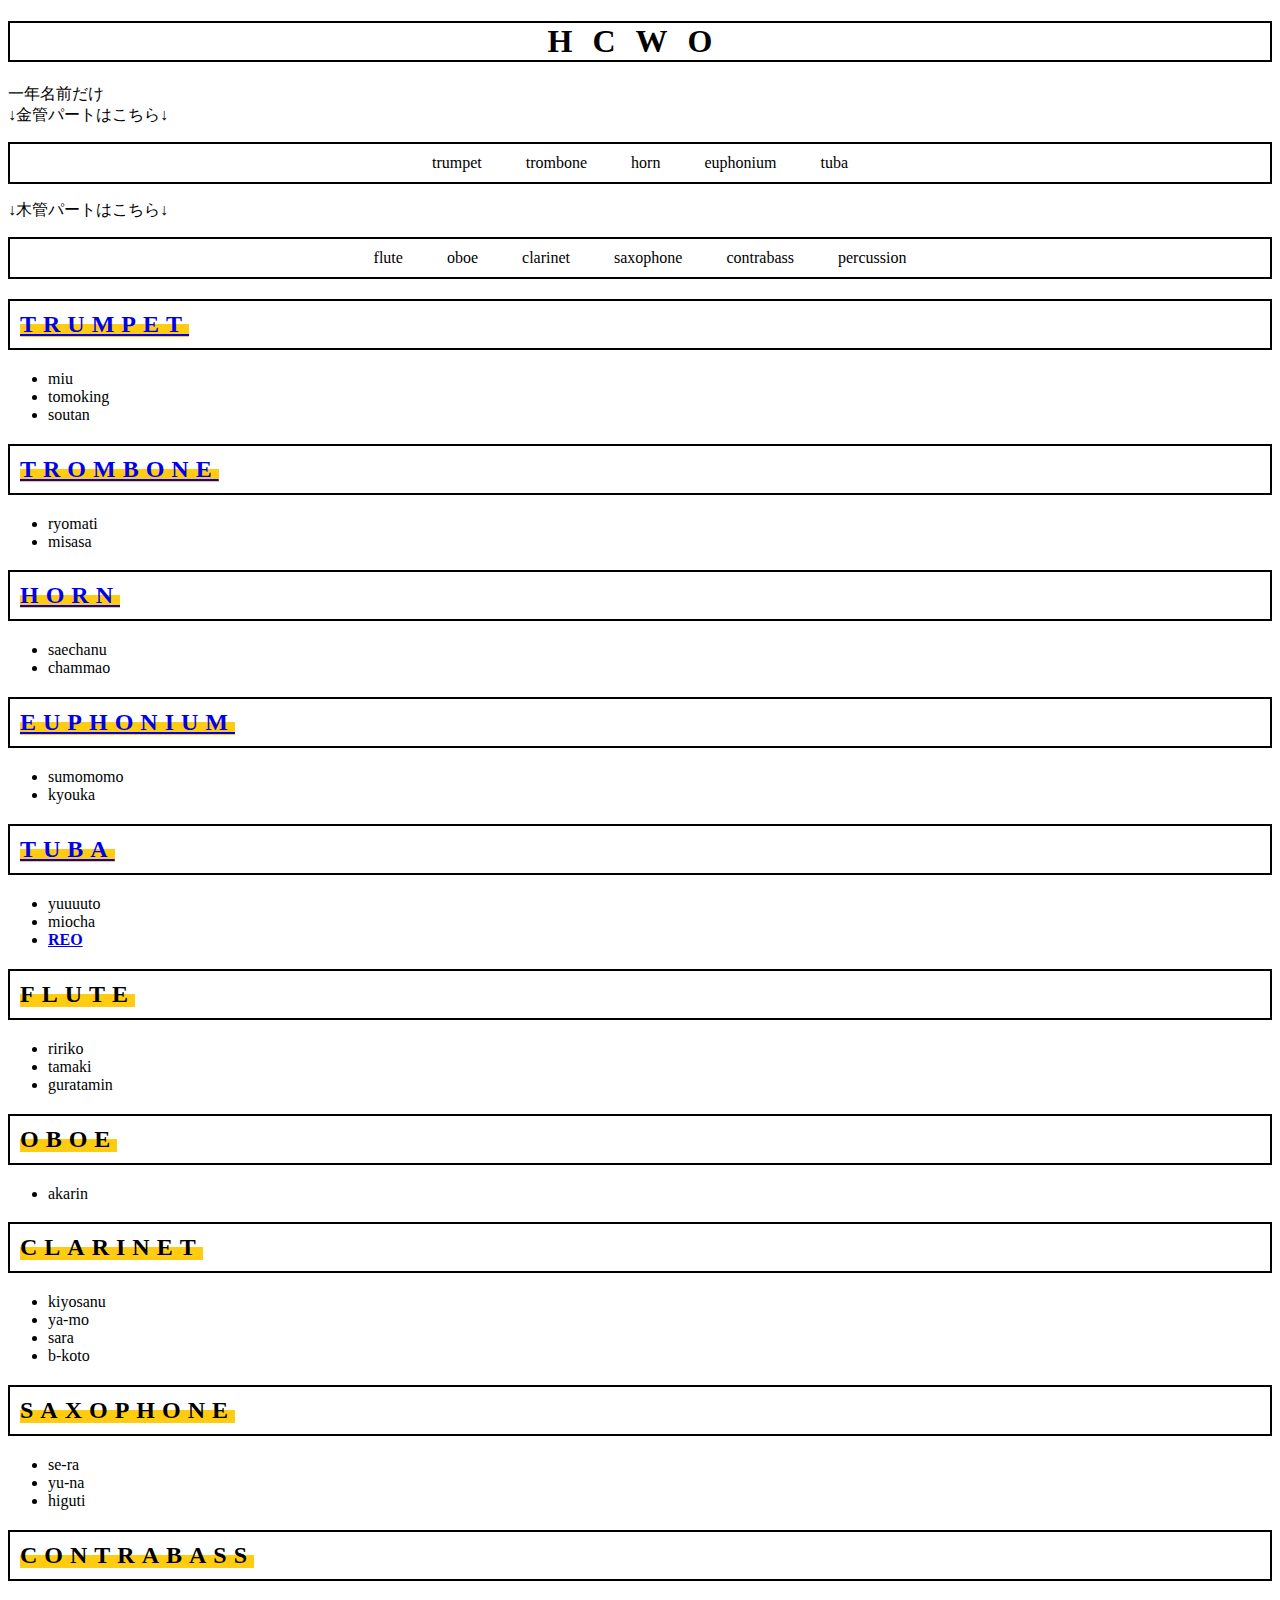
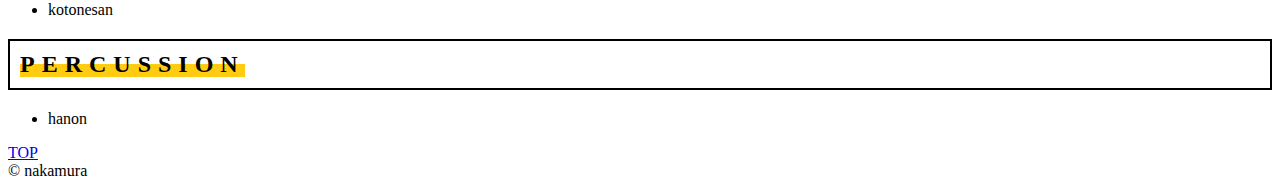
==== index.html @ a6bbc79d "Update index.html" ====
<!DOCTYPE html>
<html lang="ja">
<head>
    <meta charset="UTF-8">
    <meta name="viewport" content="width=device-width, initial-scale=1.0">
    <title>chuo</title>
    <link rel="stylesheet" href="stylesheet.css">
</head>
<body>
<h1 id="top">
HCWO
</h1>
<P>
一年名前だけ<br>
<span class="itiran">↓金管パートはこちら↓</span>
</P>
<nav>
<div class="kinkanmatome"><!--各パートにとぶ-->
<ul>
<li><a href="#trp">trumpet</a></li>
<li><a href="#trb">trombone</a></li>
<li><a href="#hrn">horn</a></li>
<li><a href="#euph">euphonium</a></li>
<li><a href="#tub">tuba</a></li>
</ul>
</div>
</nav>
<p>
<span class="itiran">↓木管パートはこちら↓</span><!--木管-->
</p>
<nav>
<div class="mokkanmatome">
<ul>
<li><a href="#fl">flute</a></li>
<li><a href="#ob">oboe</a></li>
<li><a href="#cl">clarinet</a></li>
<li><a href="#sax">saxophone</a></li>
<li><a href="#conbass">contrabass</a></li>
<li><a href="#perc">percussion</a></li>
</ul>
</div>
</nav>
<div class="kinkan">
<div class="trp"><!--トランペットパート-->
<h2 id="trp">
<span class="marker"><a href="html_tp.html">TRUMPET</a></span>
</h2>
<ul>
<li>miu</li>
<li>tomoking</li>
<li>soutan</li>
</ul>
</div>
<div class="trb"><!--トロンボーンパート-->
<h2 id="trb">
<span class="marker"><a href="trb.html">TROMBONE</a></span>
</h2>
<ul>
<li>ryomati</li>
<li>misasa</li>
</ul>
</div>
<div class="hrn"><!--ホルンパート-->
<h2 id="hrn">
<span class="marker"><a href="hrn.html">HORN</a></span>
</h2>
<ul>
<li>saechanu</li>
<li>chammao</li>
</ul>
</div>
<div class="euph"><!--ユーフォパート-->
<h2 id="euph">
<span class="marker"><a href="euph.html">EUPHONIUM</a></span>
</h2>
<ul>
<li>sumomomo</li>
<li>kyouka</li>
</ul>
</div>
<div class="tub"><!--チューバパート-->
<h2 id="tub">
<span class="marker"><a href="tub.html">TUBA</a></span>
</h2>
<ul>
<li>yuuuuto</li>
<li>miocha</li>
<li><b><a href="reo.html">REO</a></b></li>
</ul>
</div>
</div><!--kinkanmatome終わり-->
<div class="mokkan"><!--木管-->
<div class="fl"><!--フルート-->
<h2 id="fl">
<span class="marker">FLUTE</span>
</h2>
<ul>
<li>ririko</li>
<li>tamaki</li>
<li>guratamin</li>
</ul>
</div>
<div class="ob"><!--オーボエ-->
<h2 id="ob">
<span class="marker">OBOE</span>
</h2>
<ul>
<li>akarin</li>
</ul>
</div>
<div class="cl"><!--クラリネット-->
<h2 id="cl">
<span class="marker">CLARINET</span>
</h2>
<ul>
<li>kiyosanu</li>
<li>ya-mo</li>
<li>sara</li>
<li>b-koto</li>
</ul>
</div>
<div class="sax"><!--サックス-->
<h2 id="sax">
<span class="marker">SAXOPHONE</span>
</h2>
<ul>
<li>se-ra</li>
<li>yu-na</li>
<li>higuti</li>
</ul>
</div>
<div class="conbass"><!--コンバス-->
<h2 id="conbass">
<span class="marker">CONTRABASS</span>
</h2>
<ul>
<li>kotonesan</li>
</ul>
</div>
</div><!--木管終わり-->
<div class="perc"><!--パーカス-->
<h2 id="perc"><span class="marker">PERCUSSION</span></h2>
<ul>
<li>hanon</li>
</ul>
</div>    
<a href="#top">TOP</a>
</body>

<!-- フッタ ー-->
<footer>
  &copy; nakamura
</footer>


</html>
---- stylesheet.css ----
*{
  margin: 10;
  padding: 10;
}
html{
  height: 100%
}

body{
  background-color: #ffffff;
}
h1{
  border: 2px solid black;
  text-align: center;
  letter-spacing: 20px;
}
#kinkanmatome{
  border: 2px solid black;
  padding: 10px;
}
.itiran{
  text-align: center;
}

#trp,#trb,#hrn,#euph,#tub,#fl,#ob,#cl,#sax,#conbass,#perc{
  border: 2px solid black;
  padding: 10px;
  margin: 10px, 10px, 10px, 10px; /*上、右、下、左*/
  letter-spacing: 7px;
}
.marker{
  background-image: linear-gradient(transparent 50%,#ffcc11 50%);
}
/*ナビゲーション*/
nav{
  padding-bottom: 10px;  
  border: 2px solid black;
}

nav ul {
  margin-top: 10px;
  margin-bottom: 0px;
  text-align: center;
}

nav li {
  display: inline-block;
  margin-right: 40px;
}

nav a {
  color: black;
  text-decoration: none;
}

nav a:hover {
  color: #ffcc11;
  background-position: -100% 0;
  background-image: linear-gradient(to right, transparent 50%, #33ddcc 50%);
  background-position: 0 0;
  background-size: 200% auto;
  transition: 0.3s;
}
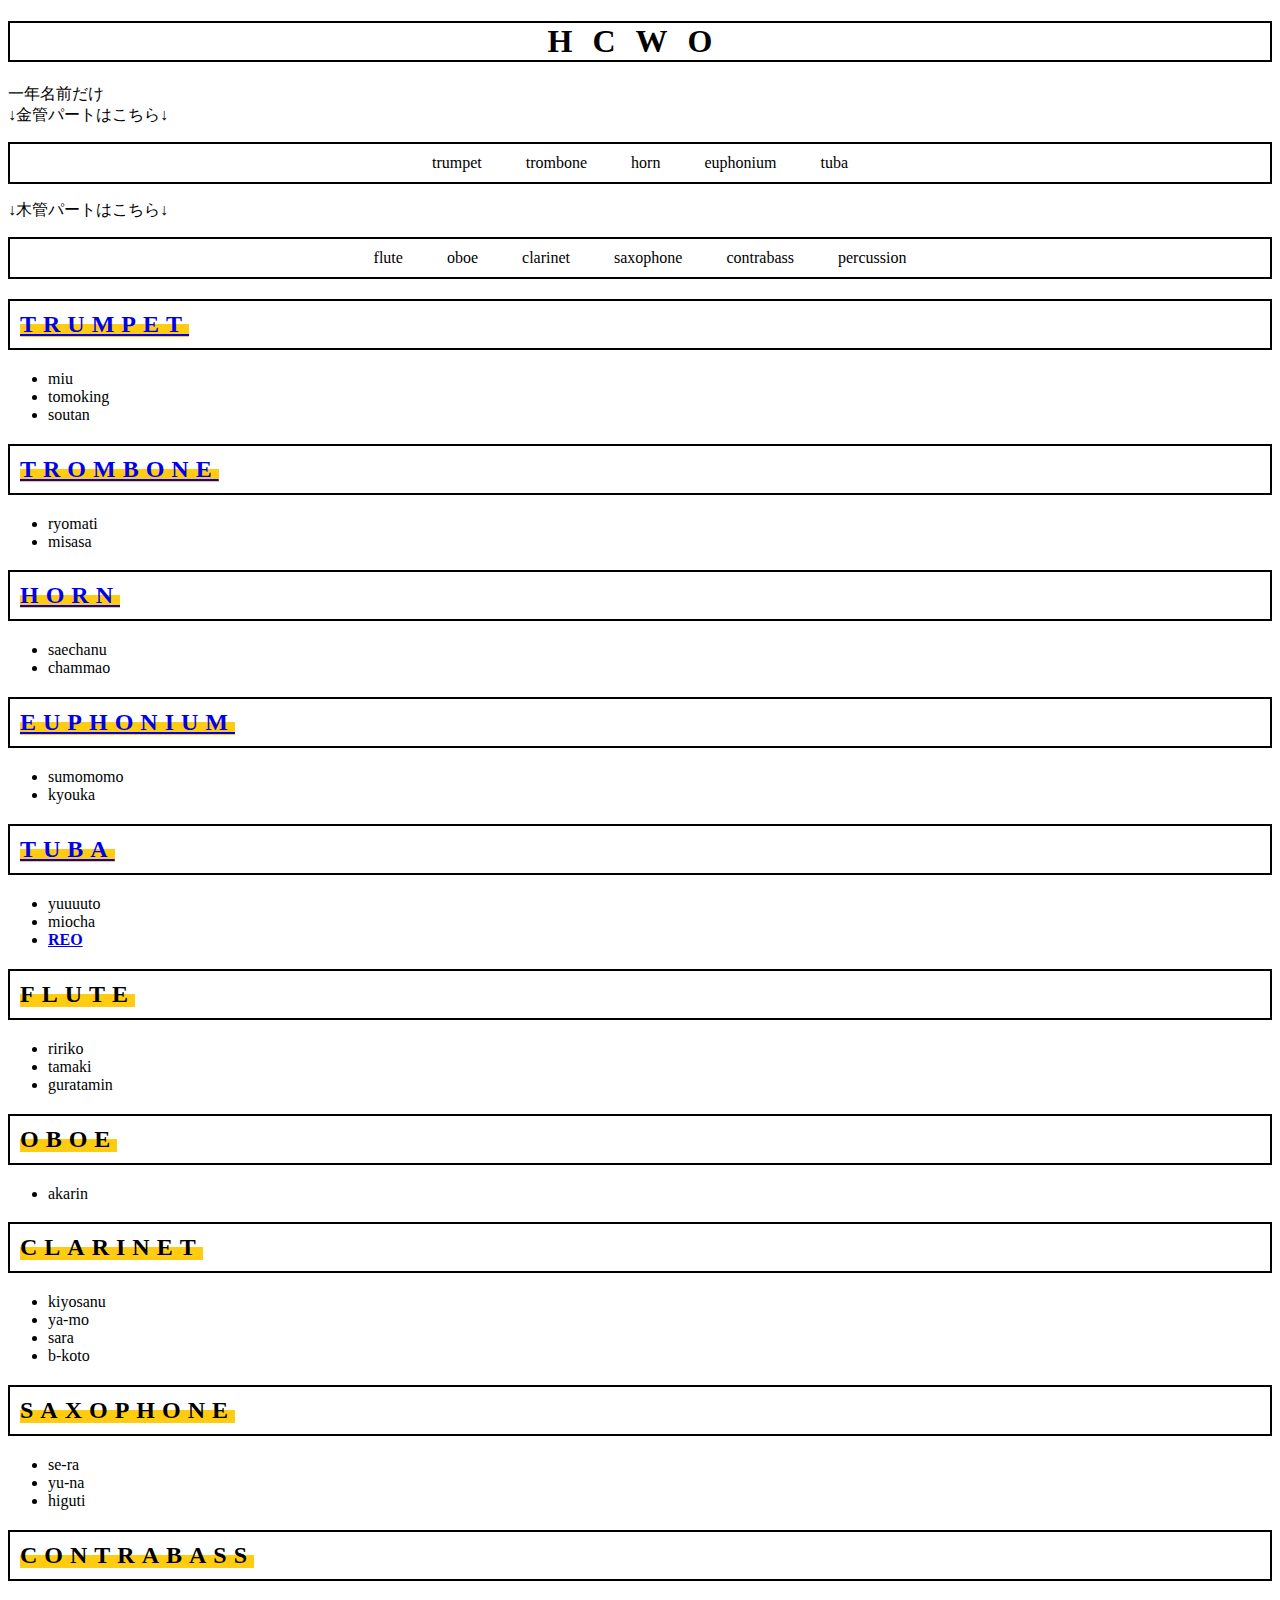
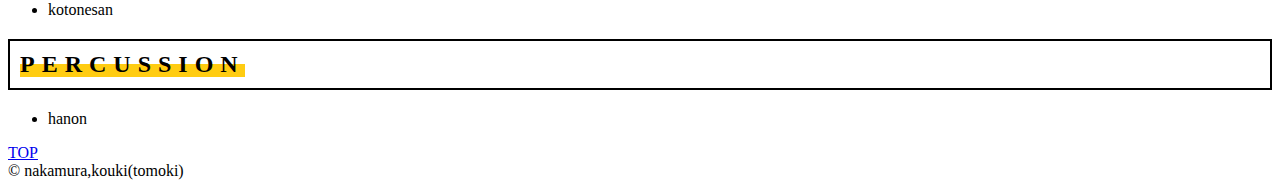
==== commit 9b01f782: "Update index.html" ====
--- a/index.html
+++ b/index.html
@@ -43,7 +43,7 @@
 <div class="kinkan">
 <div class="trp"><!--トランペットパート-->
 <h2 id="trp">
-<span class="marker"><a href="html_tp.html">TRUMPET</a></span>
+<span class="marker"><a href="tp.html">TRUMPET</a></span>
 </h2>
 <ul>
 <li>miu</li>
@@ -149,7 +149,7 @@
 
 <!-- フッタ ー-->
 <footer>
-  &copy; nakamura
+  &copy; nakamura,kouki(tomoki)
 </footer>
 
 
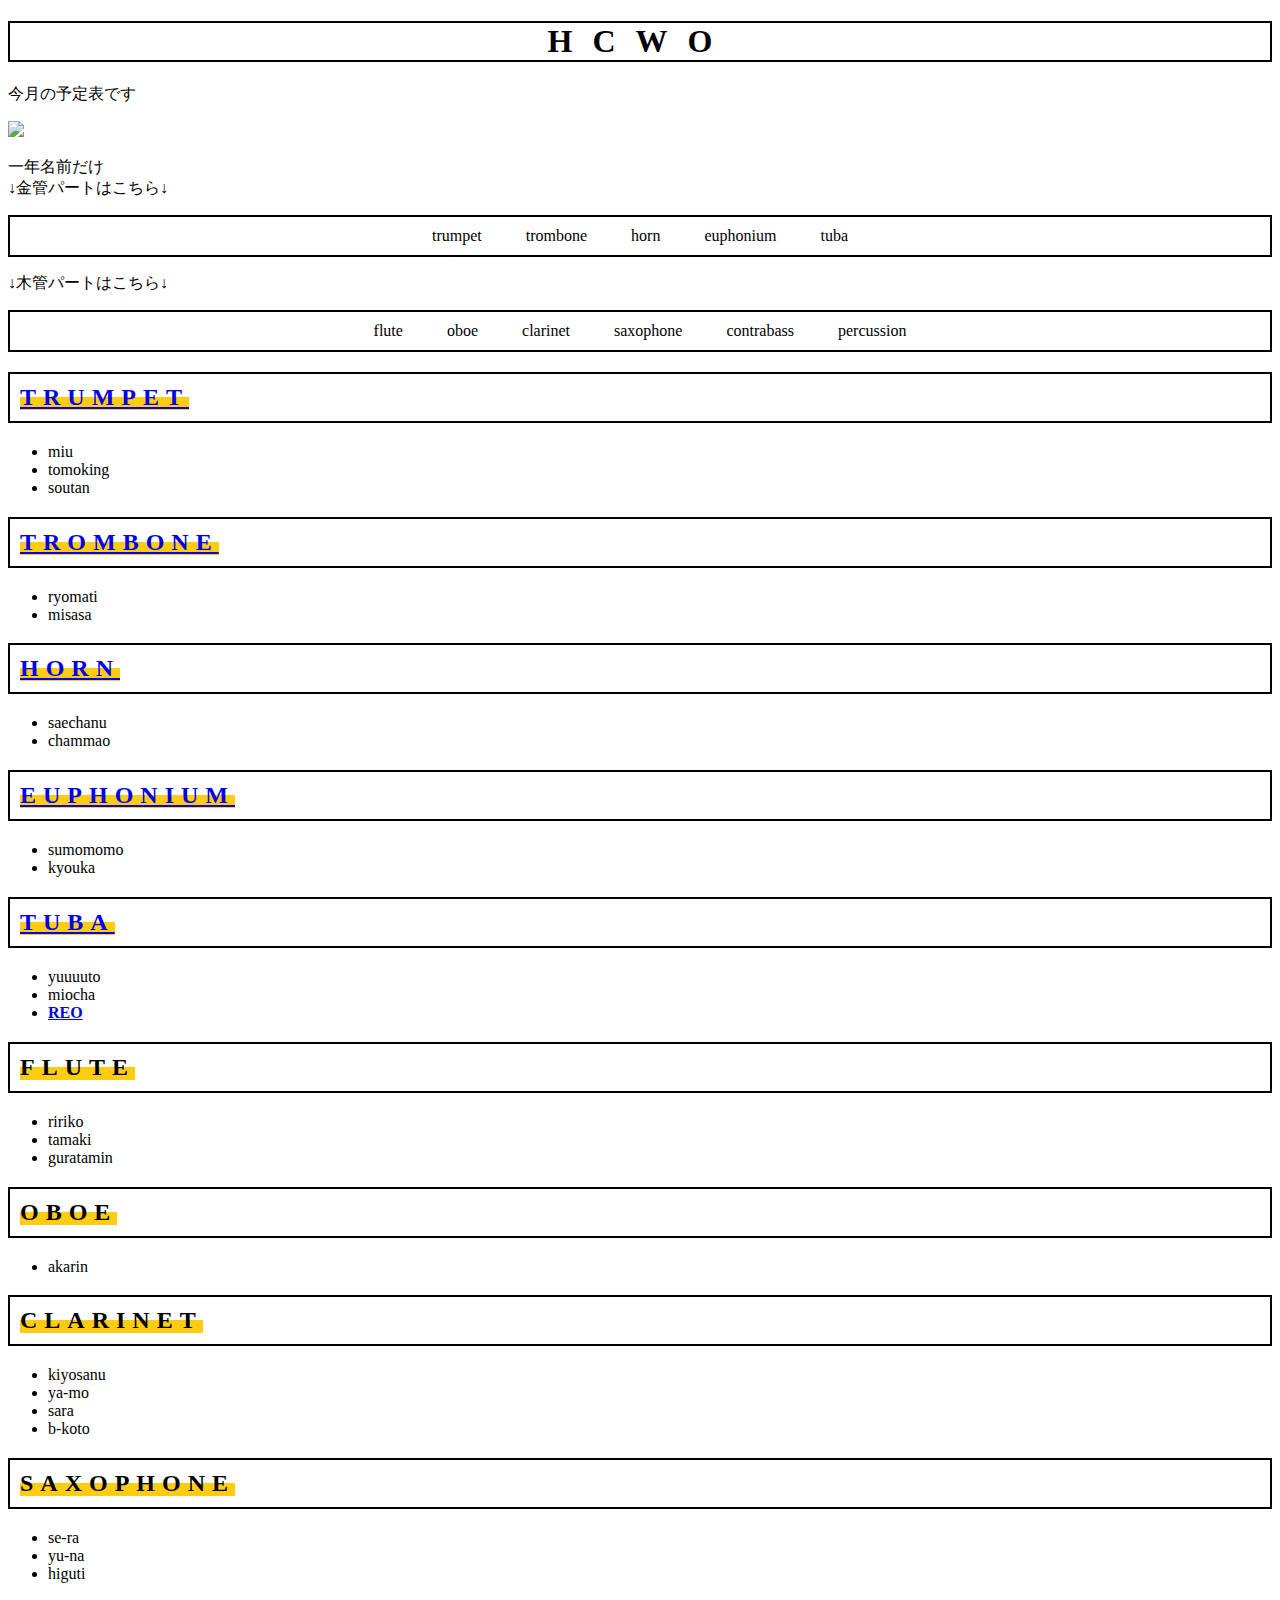
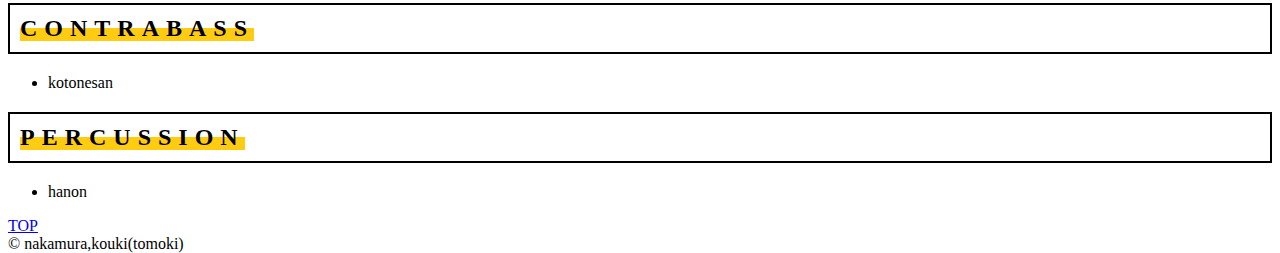
==== commit dfa58188: "Update index.html" ====
--- a/index.html
+++ b/index.html
@@ -10,6 +10,9 @@
 <h1 id="top">
 HCWO
 </h1>
+    <p>今月の予定表です</p>
+     <img src="IMG_0623">
+
 <P>
 一年名前だけ<br>
 <span class="itiran">↓金管パートはこちら↓</span>
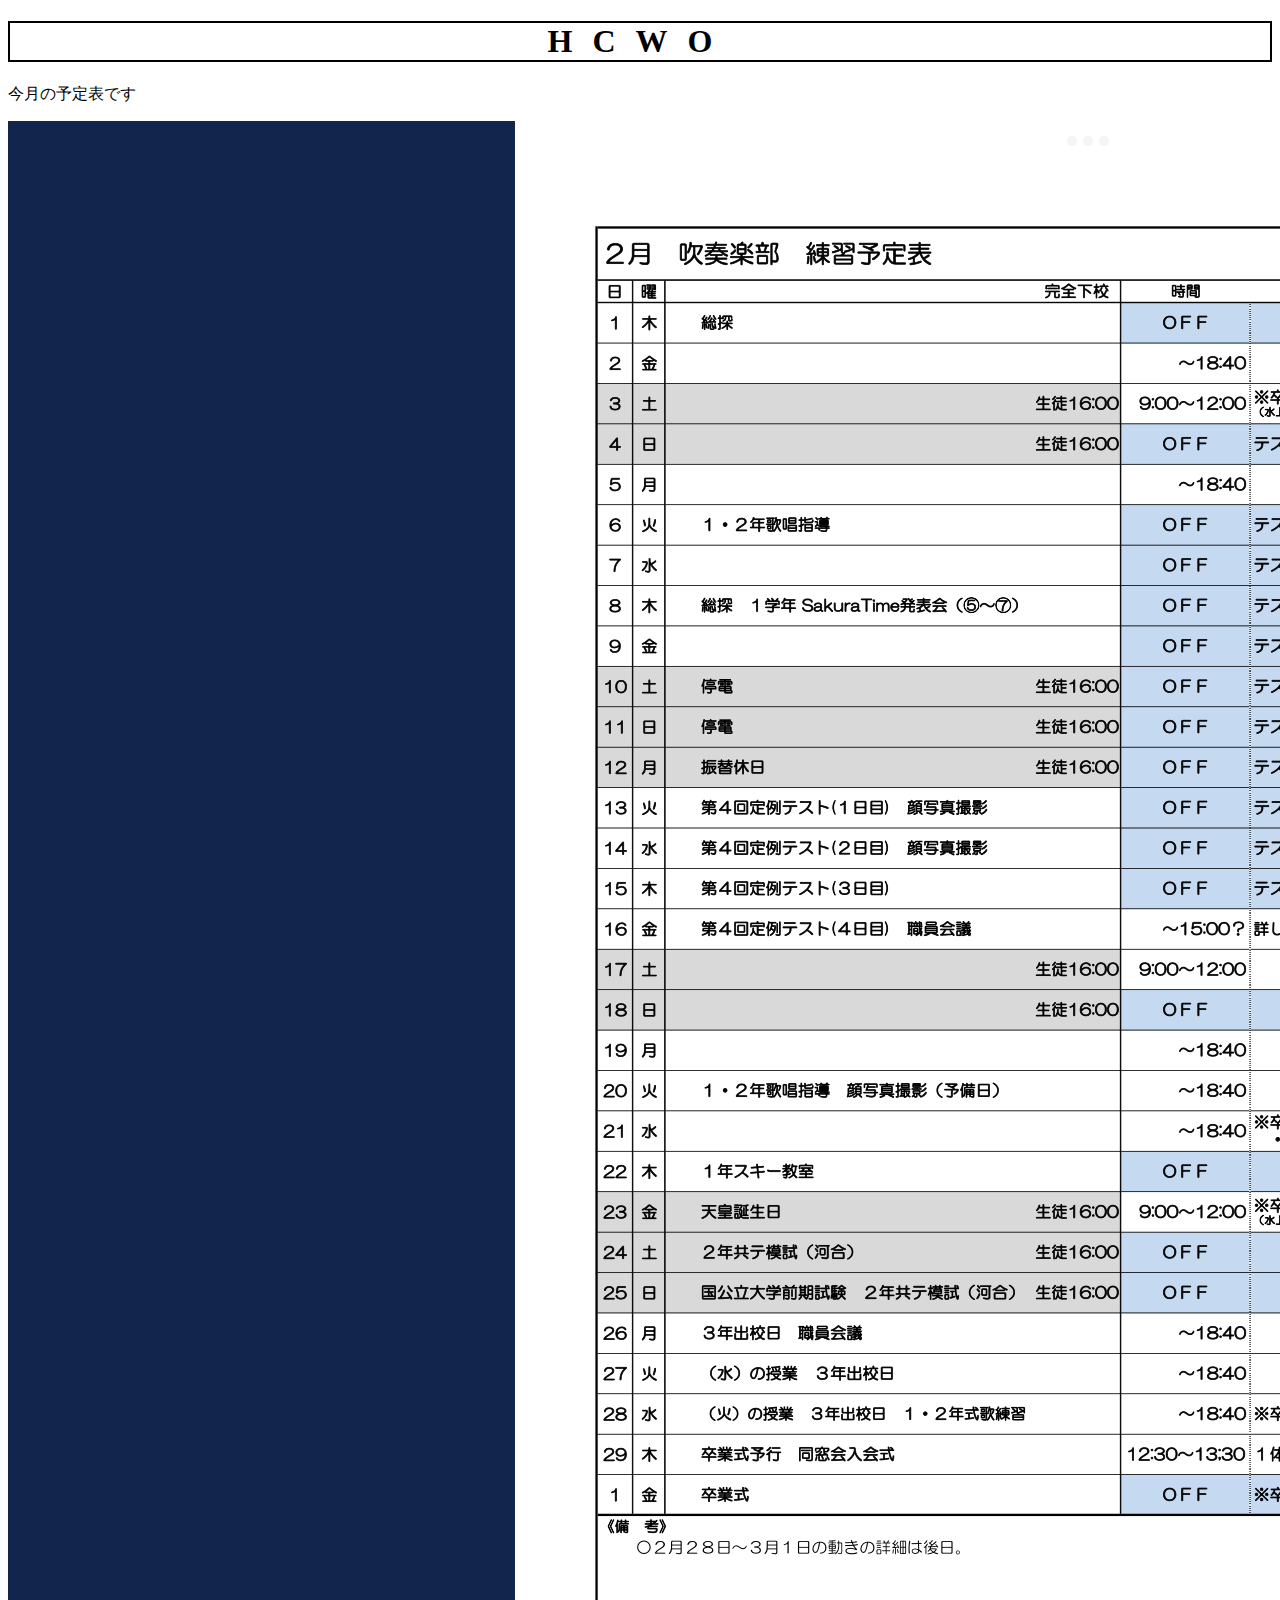
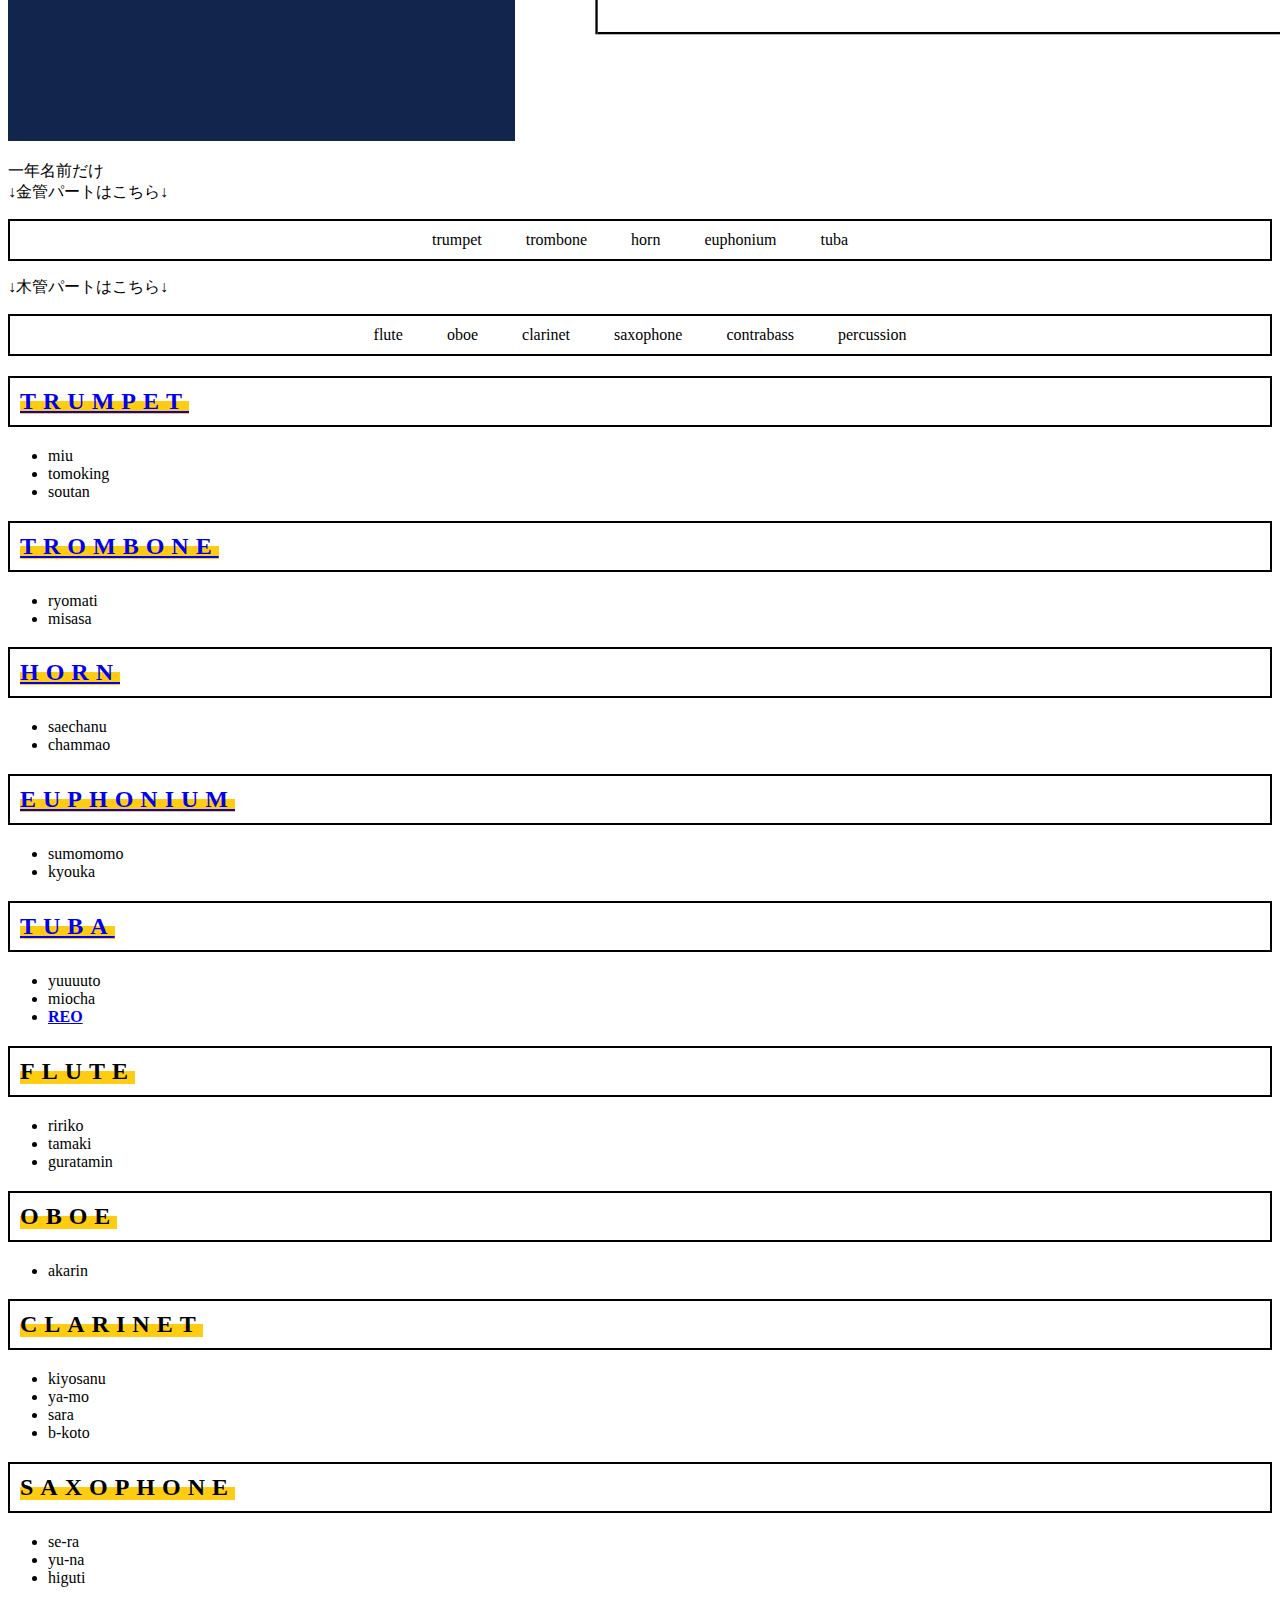
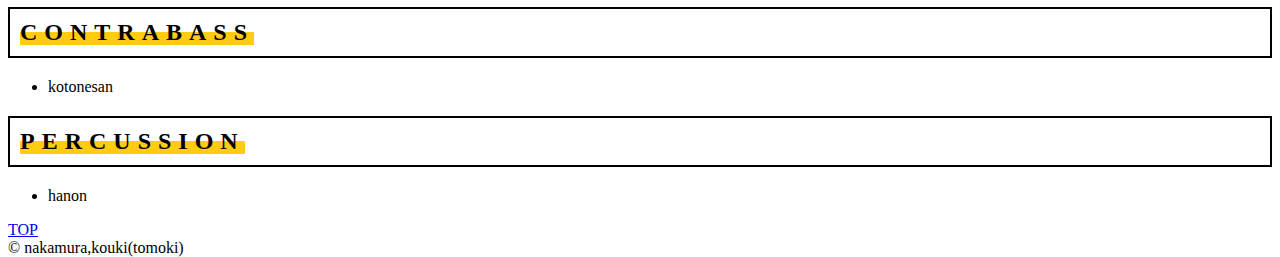
==== commit 7c3b7cf3: "Update index.html" ====
--- a/index.html
+++ b/index.html
@@ -11,7 +11,7 @@
 HCWO
 </h1>
     <p>今月の予定表です</p>
-     <img src="IMG_0623">
+     <img src="2024.2.yotei">
 
 <P>
 一年名前だけ<br>
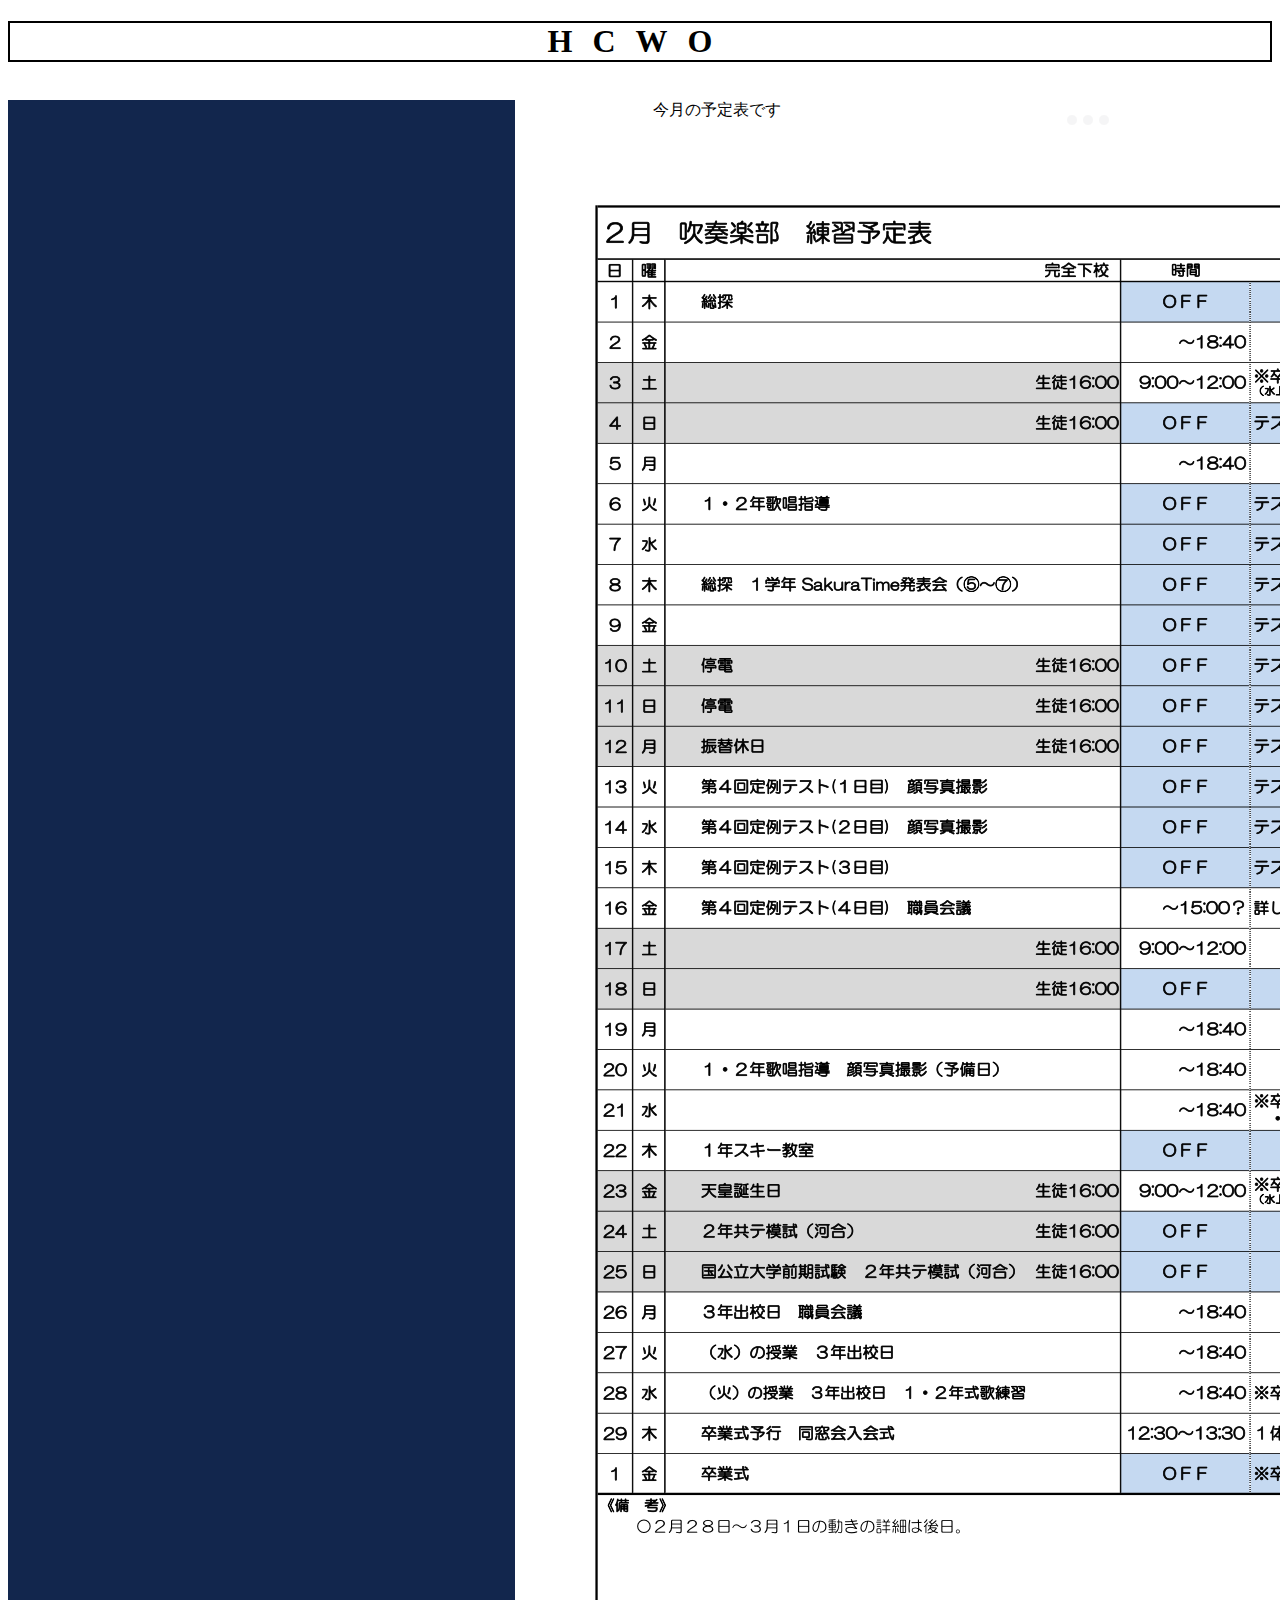
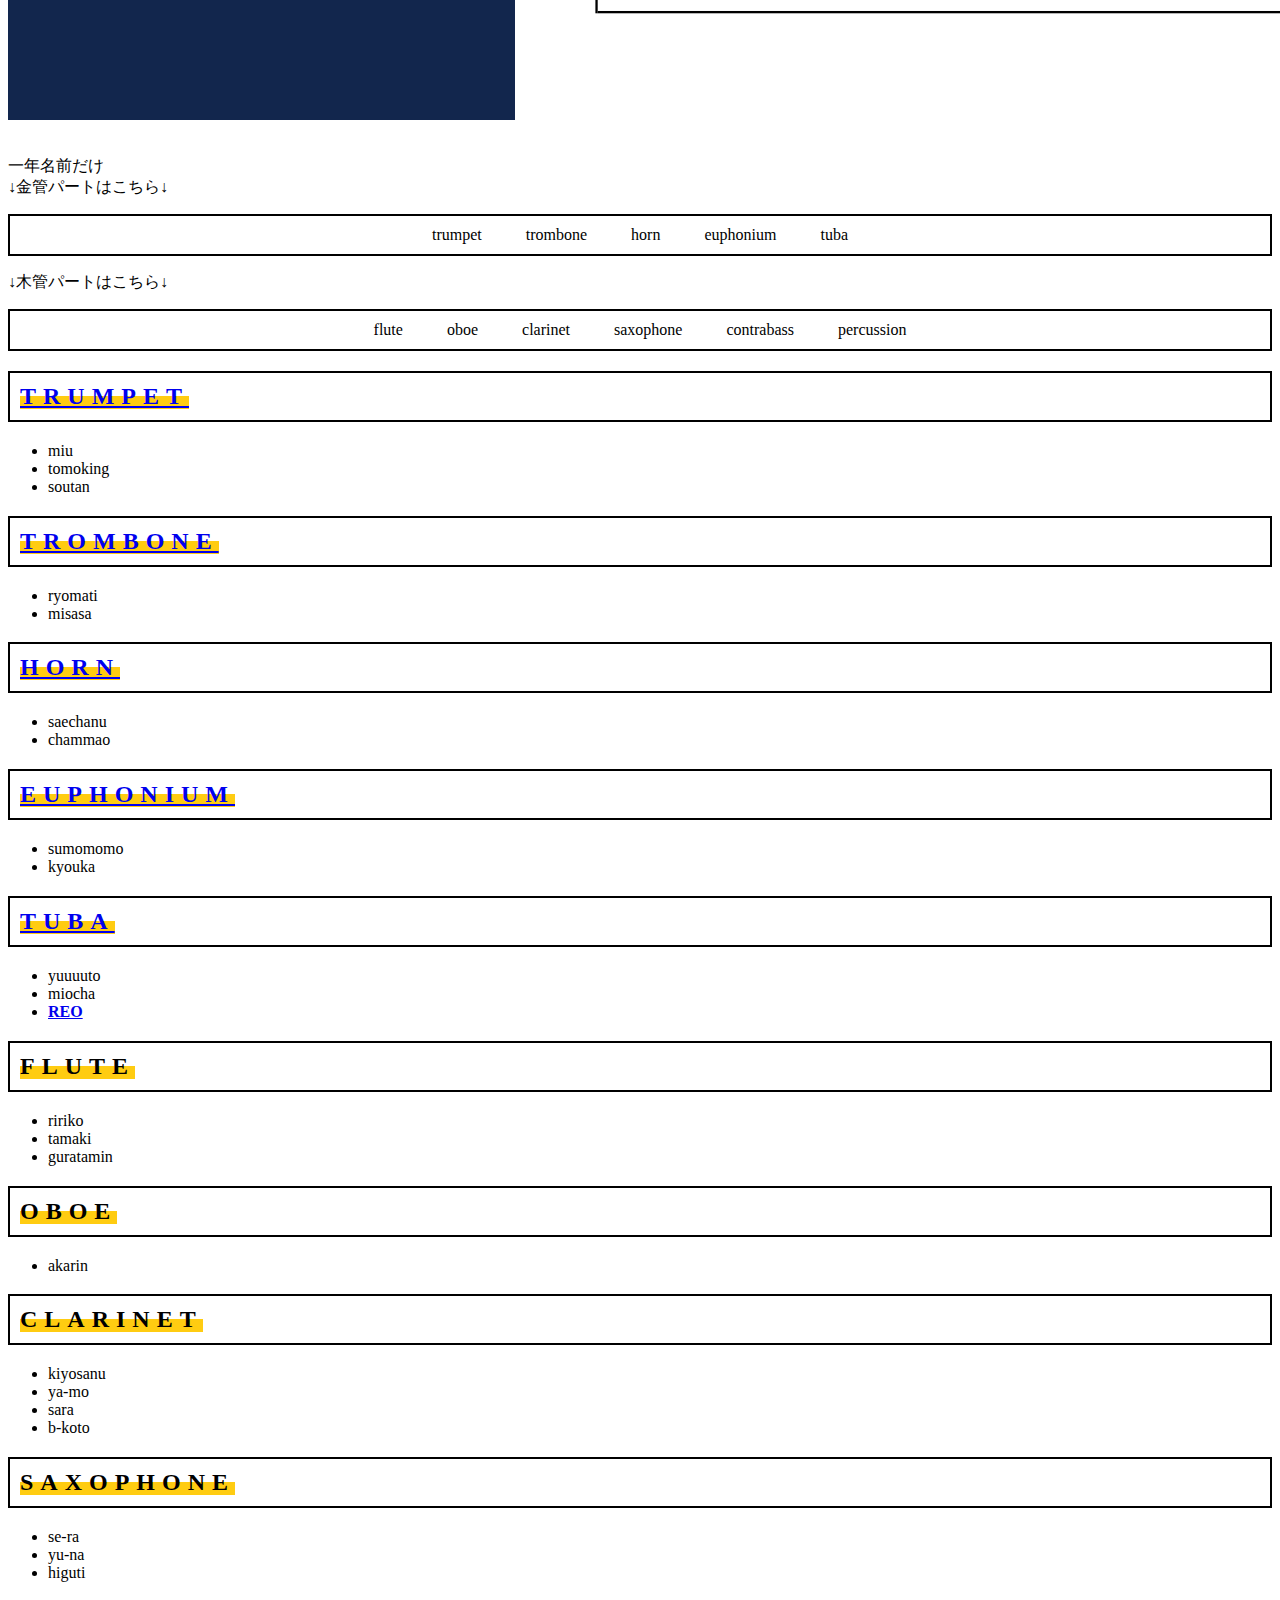
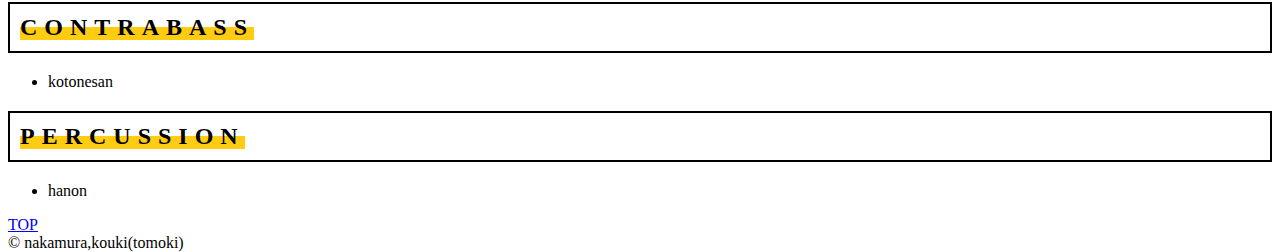
==== commit 940bd5a7: "Update index.html" ====
--- a/index.html
+++ b/index.html
@@ -10,8 +10,11 @@
 <h1 id="top">
 HCWO
 </h1>
+<div class="flex">
+    <p><img src="2024.2.yotei"></p>
     <p>今月の予定表です</p>
-     <img src="2024.2.yotei">
+</div>
+
 
 <P>
 一年名前だけ<br>
--- a/stylesheet.css
+++ b/stylesheet.css
@@ -62,3 +62,12 @@
   transition: 0.3s;
 }
 
+.flex{
+    display: flex;
+    justify-content: space-between;
+}
+.flex>p{
+    width: 49%;
+}
+
+
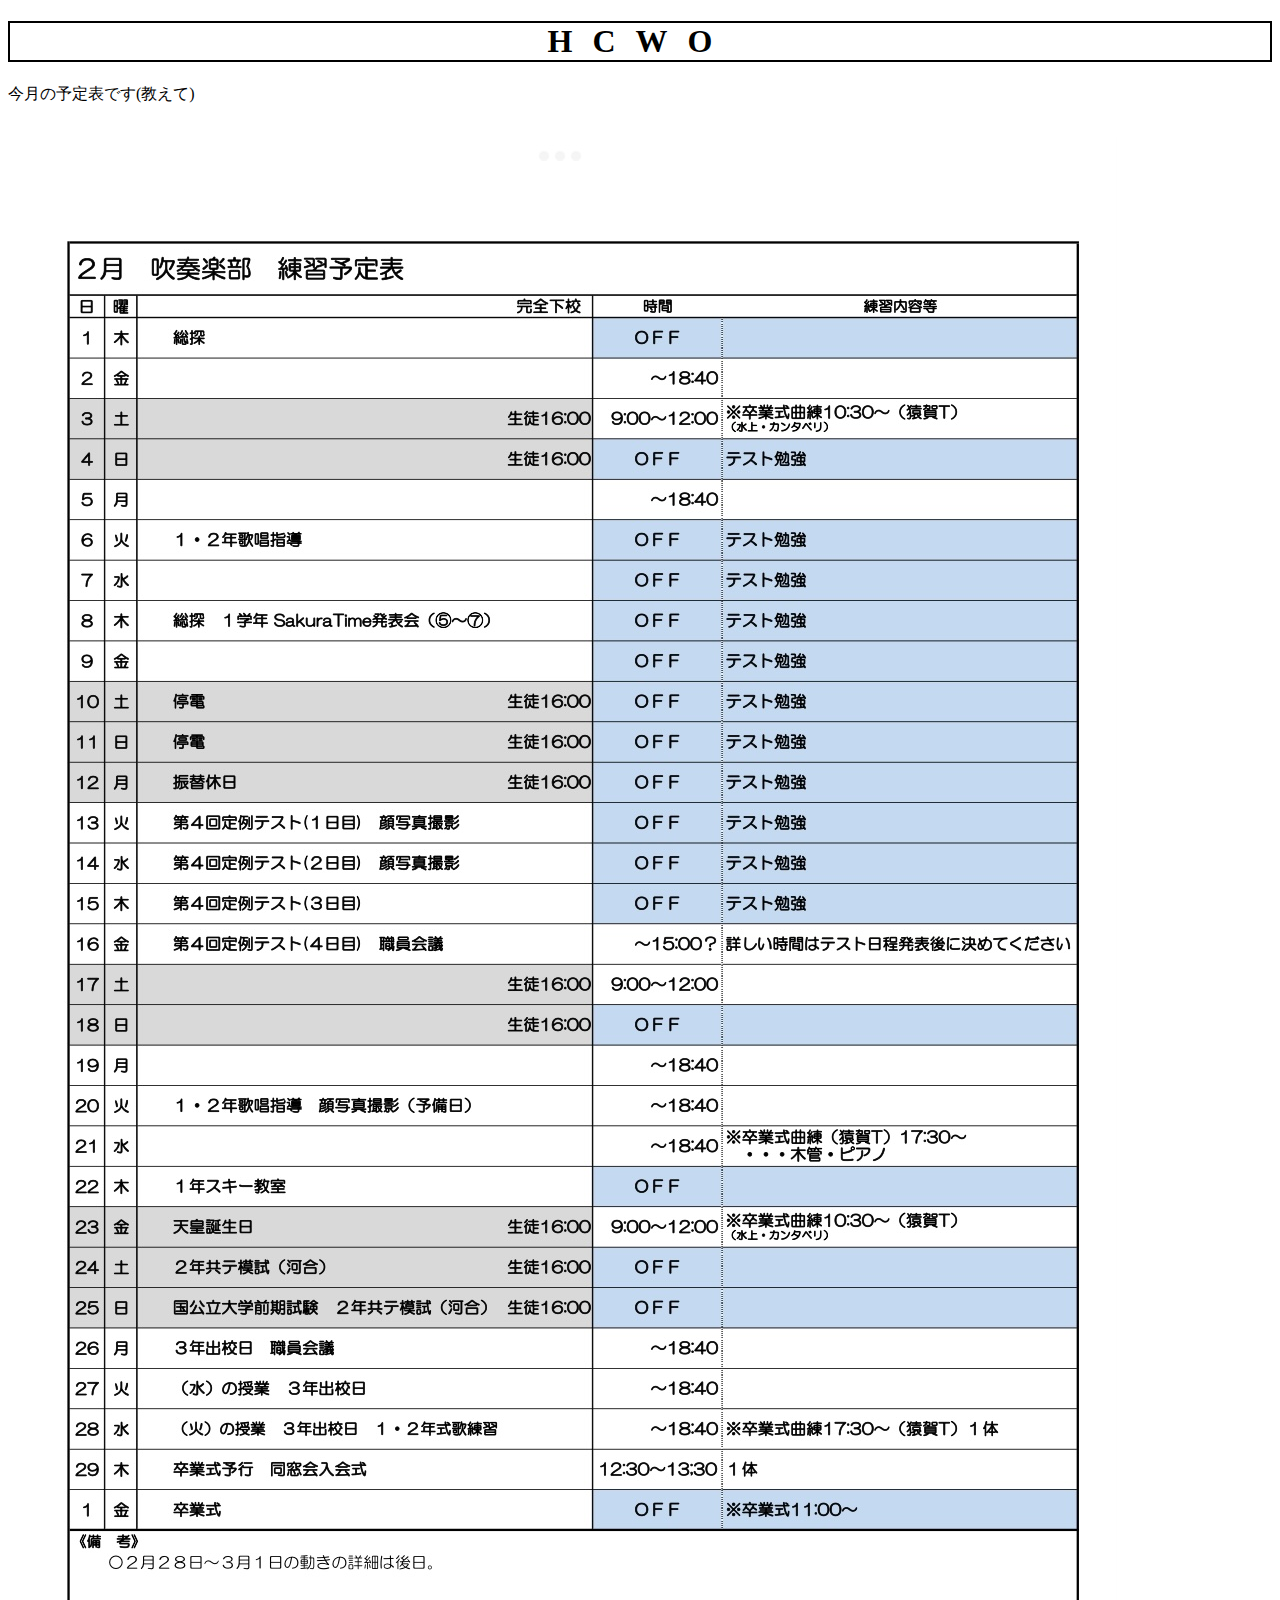
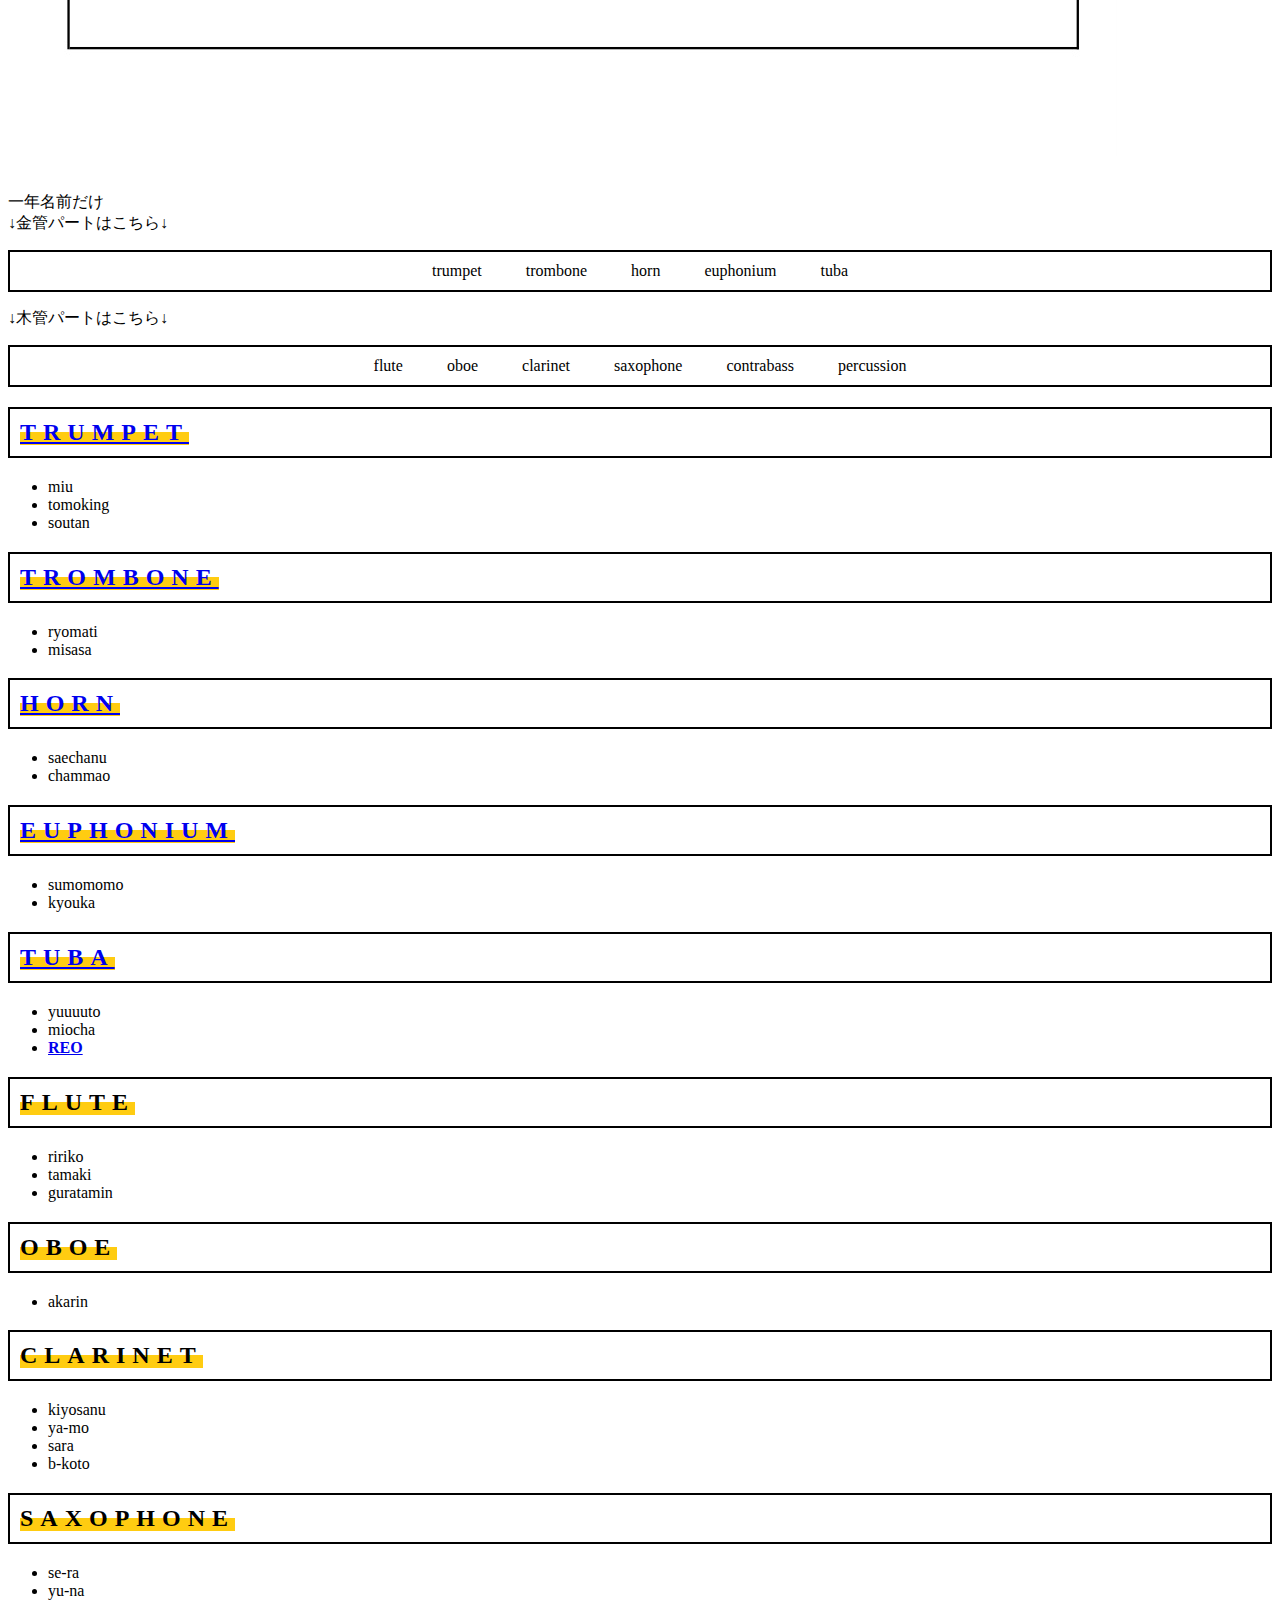
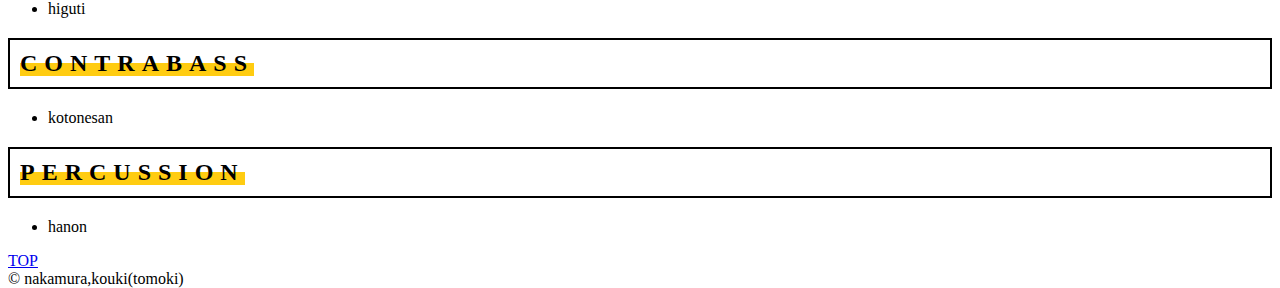
==== commit d55b72ef: "Update index.html" ====
--- a/index.html
+++ b/index.html
@@ -10,9 +10,9 @@
 <h1 id="top">
 HCWO
 </h1>
+<p>今月の予定表です(教えて)</p>
 <div class="flex">
     <p><img src="2024.2.yotei"></p>
-    <p>今月の予定表です</p>
 </div>
 
 
--- a/stylesheet.css
+++ b/stylesheet.css
@@ -66,8 +66,9 @@
     display: flex;
     justify-content: space-between;
 }
-.flex>p{
-    width: 49%;
+.flex p{
+    width: 30%
+    height: 200px
 }
 
 
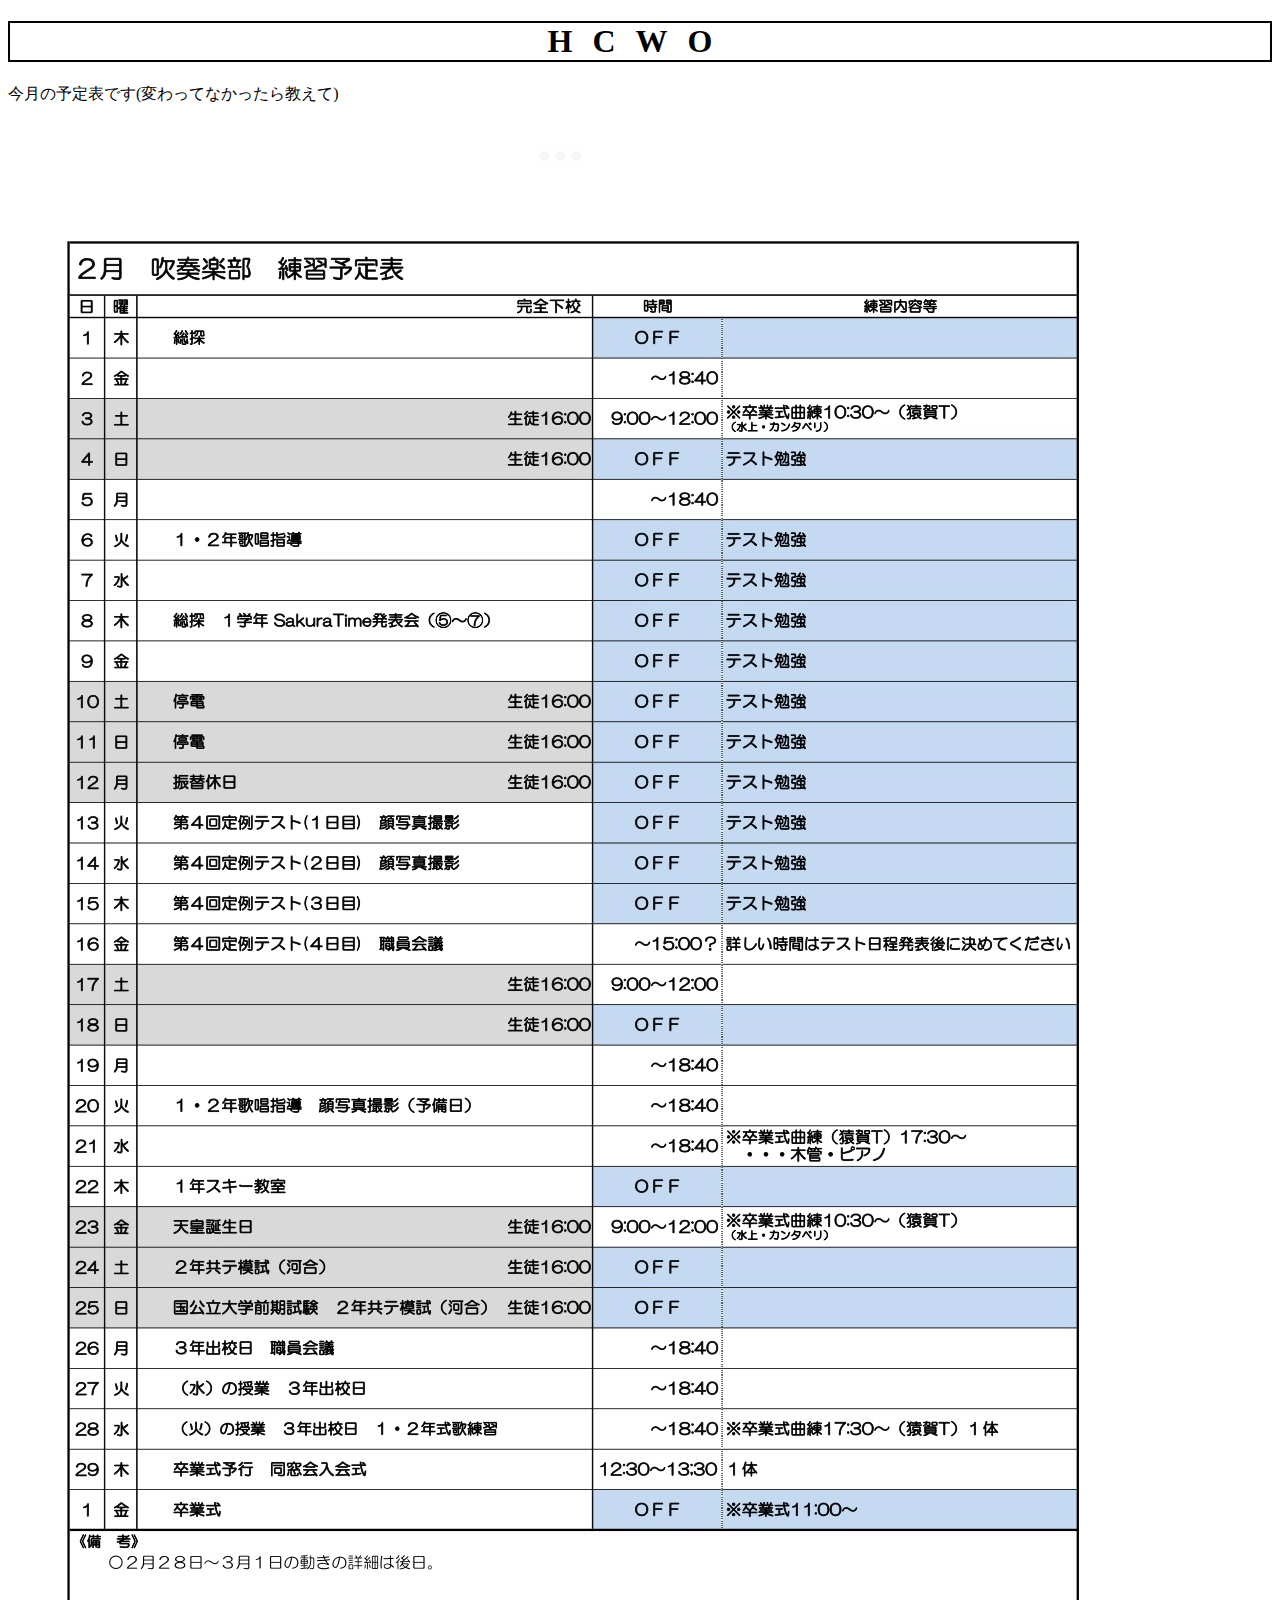
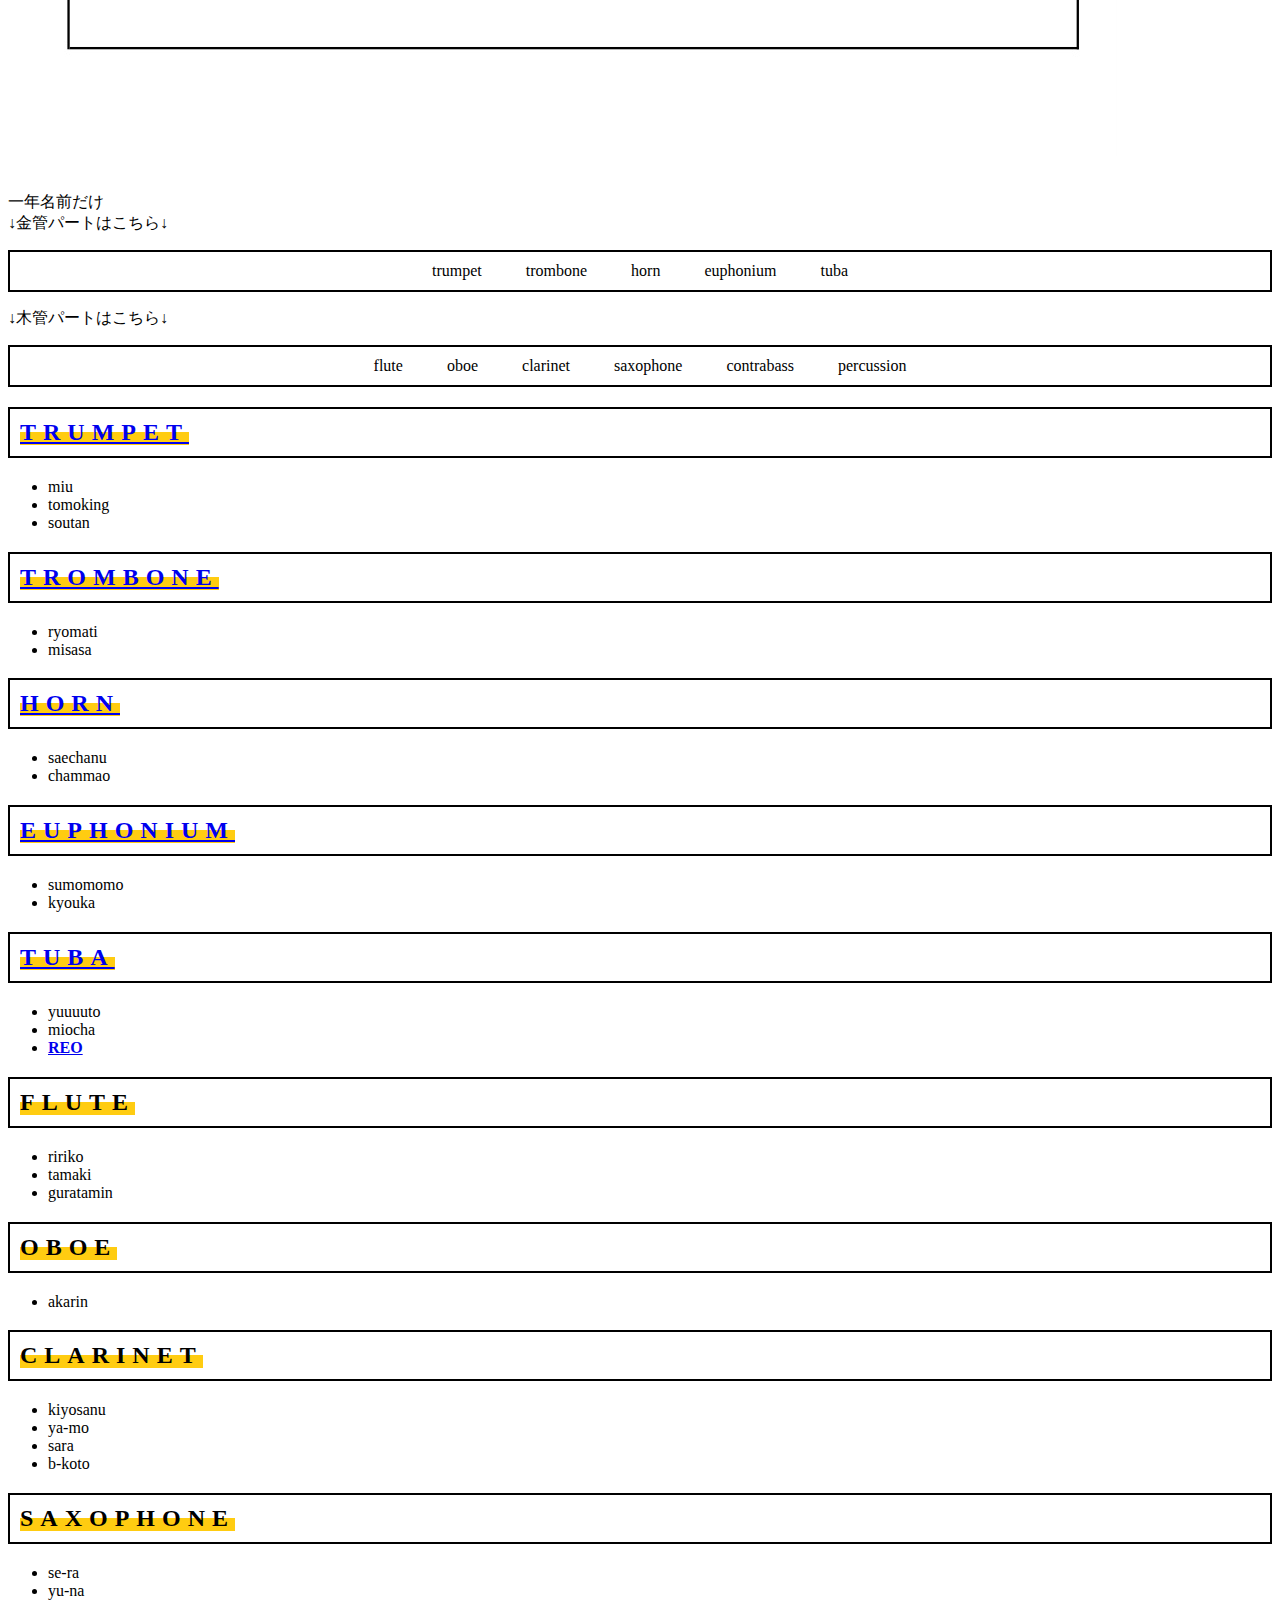
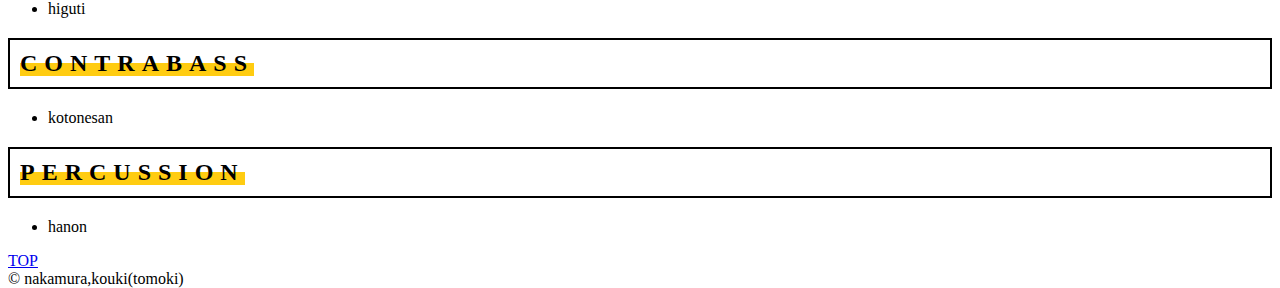
==== commit ad01b760: "Update index.html" ====
--- a/index.html
+++ b/index.html
@@ -10,7 +10,7 @@
 <h1 id="top">
 HCWO
 </h1>
-<p>今月の予定表です(教えて)</p>
+<p>今月の予定表です(変わってなかったら教えて)</p>
 <div class="flex">
     <p><img src="2024.2.yotei"></p>
 </div>
--- a/stylesheet.css
+++ b/stylesheet.css
@@ -68,7 +68,7 @@
 }
 .flex p{
     width: 30%
-    height: 200px
+    height: 100px
 }
 
 
